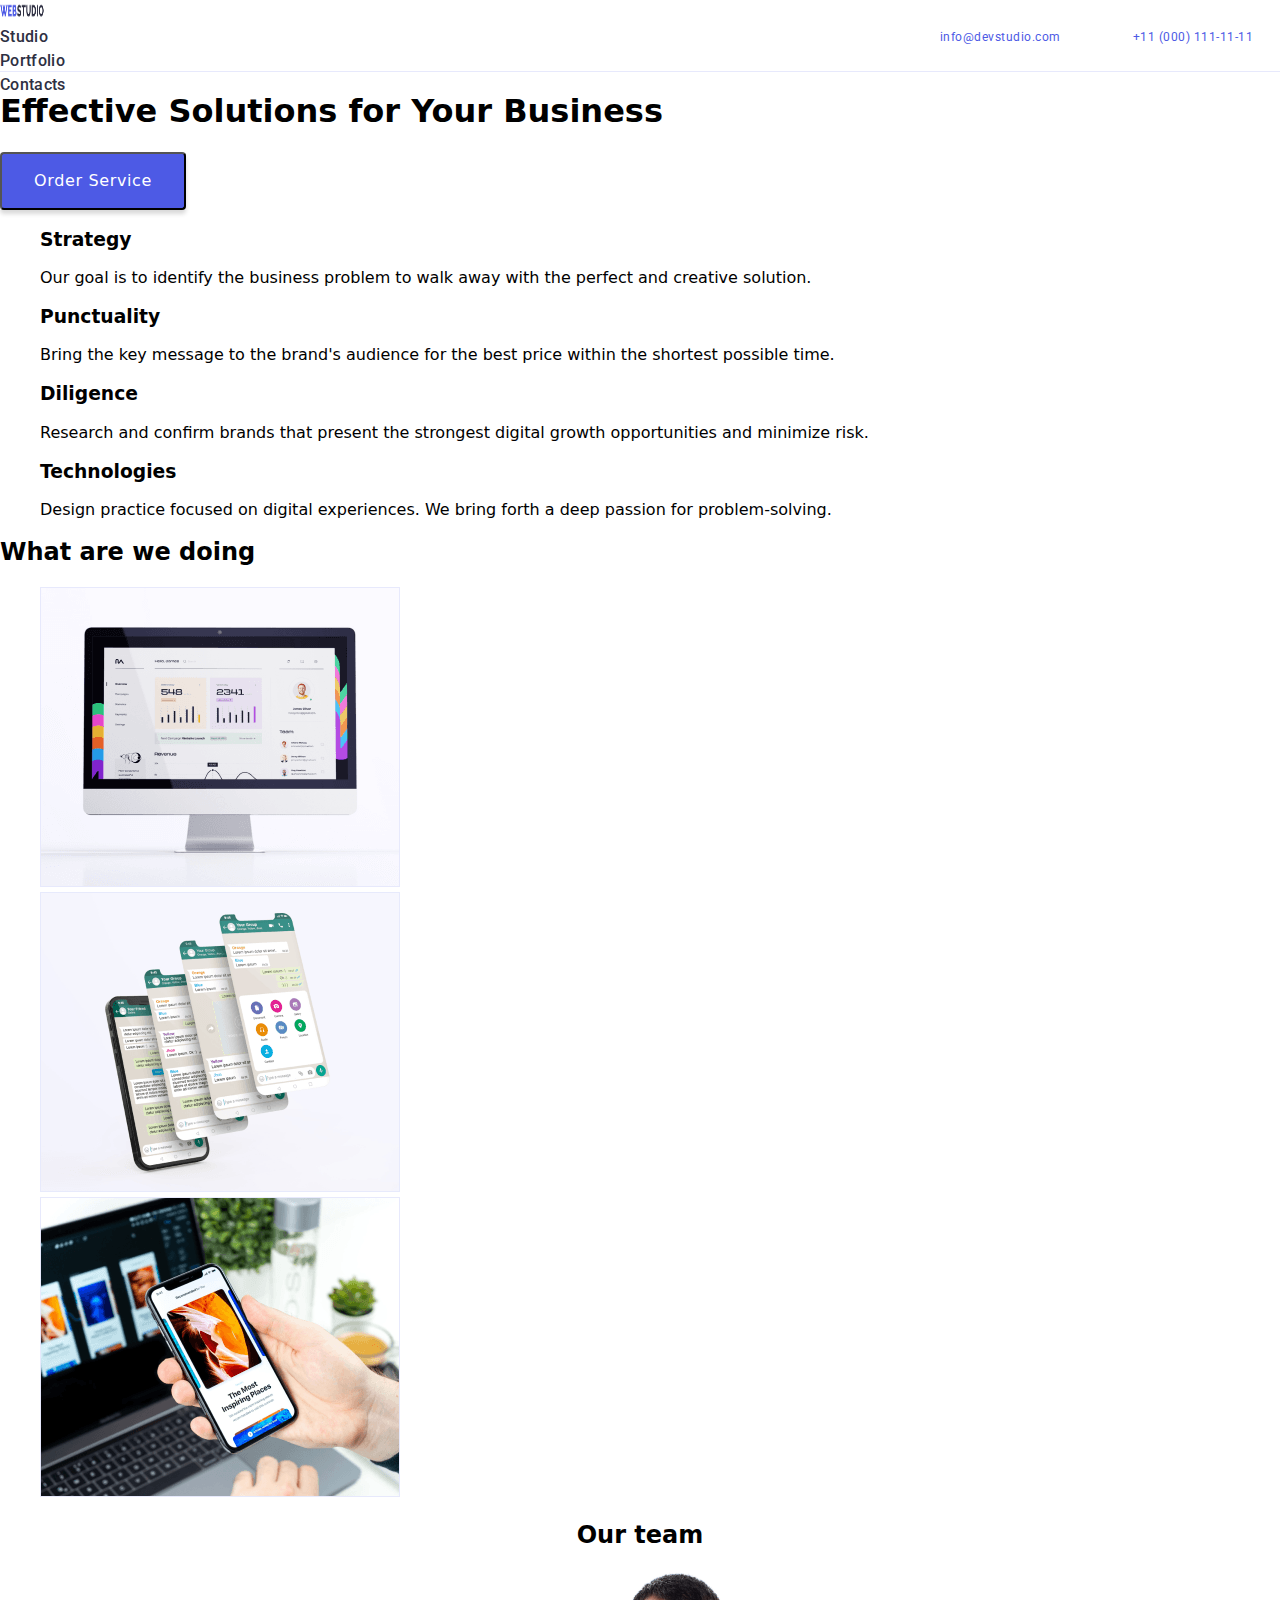
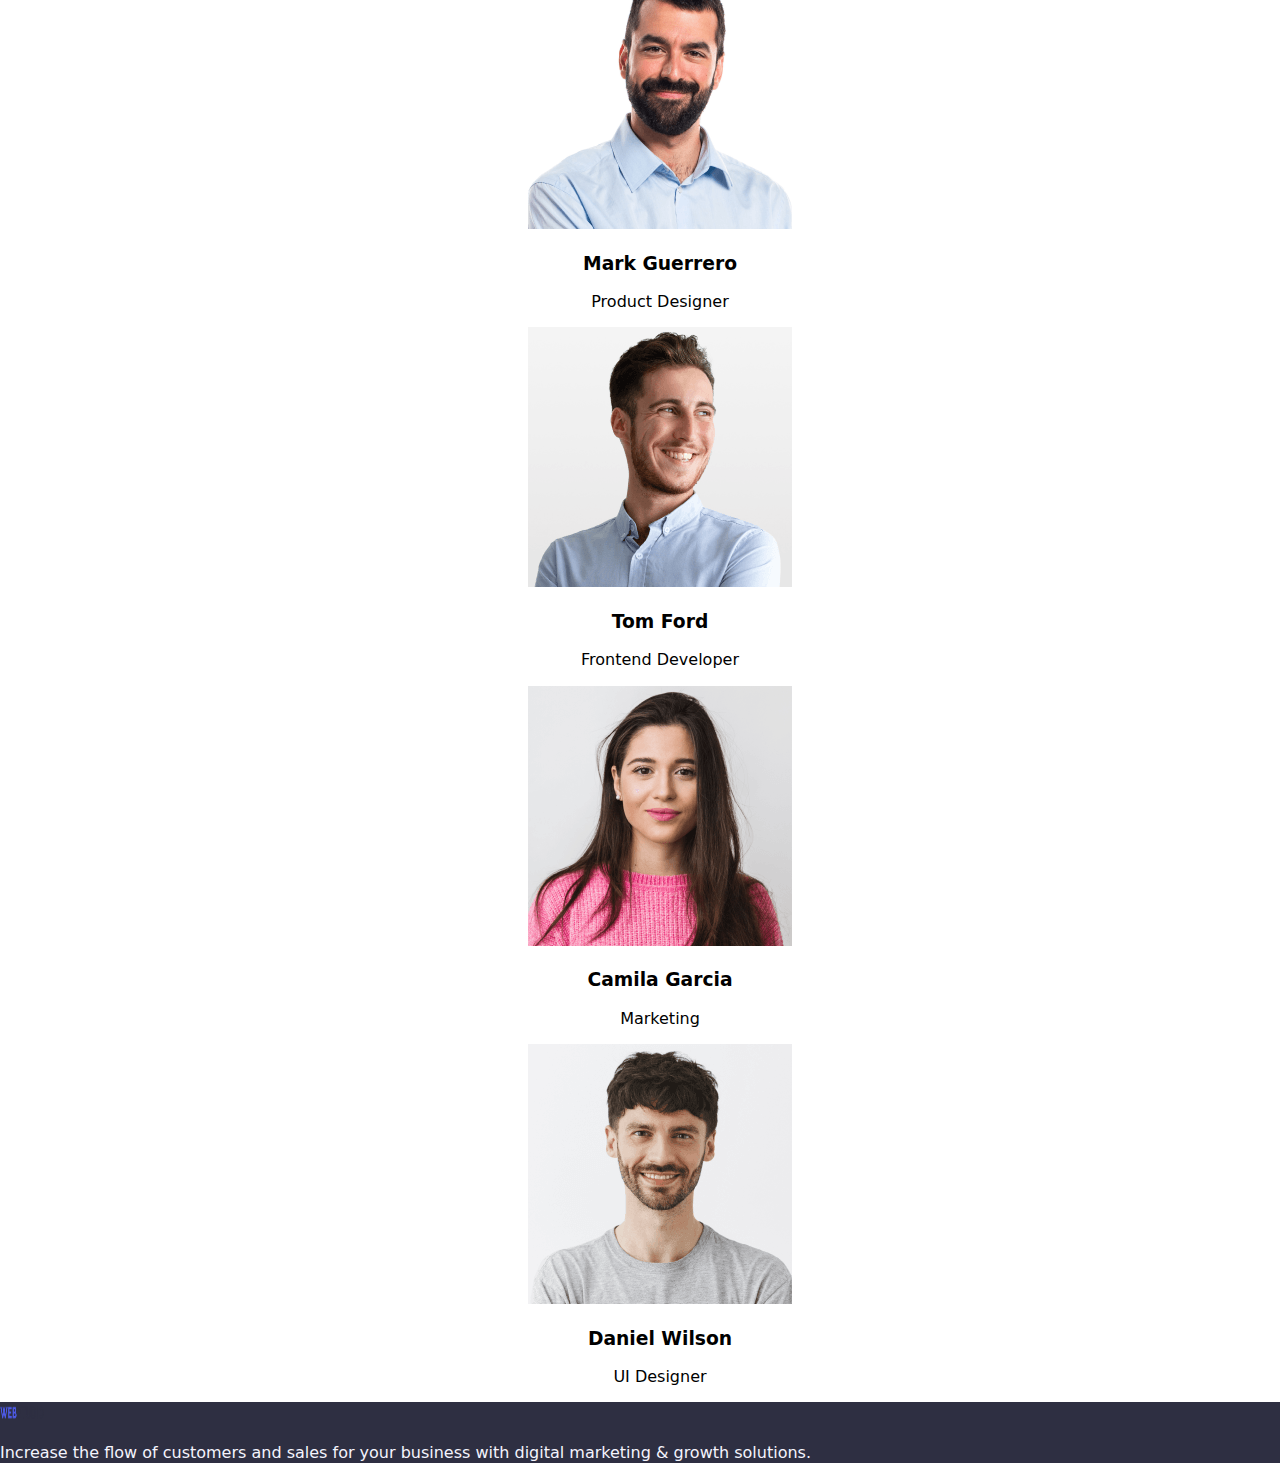
==== index.html @ c272e14b "initial commit" ====
<!DOCTYPE html>
<html lang="en">

<head>
    <meta charset="UTF-8" />
    <meta name="viewport" content="width=device-width, initial-scale=1.0" />
    <title>Web Studio</title>
    <!-- Fonts -->
    <link rel="preconnect" href="https://fonts.googleapis.com">
    <link rel="preconnect" href="https://fonts.gstatic.com" crossorigin>
    <link
        href="https://fonts.googleapis.com/css2?family=Raleway:ital,wght@0,100..900;1,100..900&family=Roboto:ital,wght@0,100;0,300;0,400;0,500;0,700;0,900;1,100;1,300;1,400;1,500;1,700;1,900&display=swap"
        rel="stylesheet">
    <!-- Styles -->
    <link rel="stylesheet" type="text/css"
        href=" https://cdnjs.cloudflare.com/ajax/libs/modern-normalize/2.0.0/modern-normalize.min.css">
    <link rel="stylesheet" href="./css/styles.css">
</head>

<body>
    <header>
        <nav>
            <a class="logo" href="./index.html"><img src="./images/logo/logo.jpg" width="44" height="21"
                    alt="WebStudio" /></a>
            <ui class="menu">
                <li><a href="#">Studio</a></li>
                <li><a href="./portfolio.html">Portfolio</a></li>
                <li><a href="#">Contacts</a></li>
            </ui>
        </nav>
        <address>
            <ul>
                <li><a href="mailto:info@devstudio.com">info@devstudio.com</a></li>
                <li><a href="tel:+11000111111">+11 (000) 111-11-11</a></li>
            </ul>
        </address>
    </header>

    <main>
        <section>
            <h1>Effective Solutions for Your Business</h1>
            <button type="button">Order Service</button>
        </section>

        <section>
            <h2 hidden>features</h2>
            <ul class="features-list">
                <li class="feature">
                    <h3>Strategy</h3>
                    <p>
                        Our goal is to identify the business problem to walk away with the
                        perfect and creative solution.
                    </p>
                </li>
                <li class="feature">
                    <h3>Punctuality</h3>
                    <p>
                        Bring the key message to the brand's audience for the best price
                        within the shortest possible time.
                    </p>
                </li>
                <li class="feature">
                    <h3>Diligence</h3>
                    <p>
                        Research and confirm brands that present the strongest digital
                        growth opportunities and minimize risk.
                    </p>
                </li>
                <li class="feature">
                    <h3>Technologies</h3>
                    <p>
                        Design practice focused on digital experiences. We bring forth a
                        deep passion for problem-solving.
                    </p>
                </li>
            </ul>
        </section>

        <section>
            <h2>What are we doing</h2>
            <ul>
                <li>
                    <a><img src="./images/what_we_do1.jpg" width="360" height="300" alt="Web dev" /></a>
                </li>
                <li>
                    <a><img src="./images/what_we_do2.jpg" width="360" height="300" alt="App support" /></a>
                </li>
                <li>
                    <a><img src="./images/what_we_do3.jpg" width="360" height="300" alt="Android app" /></a>
                </li>
            </ul>
        </section>

        <section class="team">
            <h2>Our team</h2>
            <ul>
                <li>
                    <a><img src="./images/team/team3.jpg" width="264" height="260" alt="Product Designer" /></a>
                    <h3>Mark Guerrero</h3>
                    <p>Product Designer</p>
                </li>
                <li>
                    <a><img src="./images/team/team2.jpg" width="264" height="260" alt="Frontend Developer" /></a>
                    <h3>Tom Ford</h3>
                    <p>Frontend Developer</p>
                </li>
                <li>
                    <a><img src="./images/team/team1.jpg" width="264" height="260" alt="Marketing" /></a>
                    <h3>Camila Garcia</h3>
                    <p>Marketing</p>
                </li>
                <li>
                    <a><img src="./images/team/team.jpg" width="264" height="260" alt="UI Designer" /></a>
                    <h3>Daniel Wilson</h3>
                    <p>UI Designer</p>
                </li>
            </ul>
        </section>
    </main>

    <footer>
        <a href="./index.html"><img src="./images/logo/logo.jpg" width="44" height="21" alt="WebStudio" /></a>
        <p>
            Increase the flow of customers and sales for your business with digital
            marketing & growth solutions.
        </p>
    </footer>
</body>

</html>
---- css/styles.css ----
@font-face {
    font-family: 'Roboto', 'Raleway';
    src: url('https://fonts.googleapis.com/css2?family=Raleway:ital,wght@0,100..900;1,100..900&family=Roboto:ital,wght@0,100;0,300;0,400;0,500;0,700;0,900;1,100;1,300;1,400;1,500;1,700;1,900&display=swap');
    font-style: normal;
    font-display: swap;
    font-weight: 400;
}

:root {
    --iris: #4d5ae5;
    --ocean: #404bbf;
    --navy-blue: #2e2f42;
    --green: #31d0aa;
    --slate: #434455;
    --light-slate: #8e8f99;
    --cornflower: #e7e9fc;
    --cloud: #f4f4fd;
    --navy-blue-modal: rgba(46, 47, 66, 0.4);
    --grey: rgba(46, 47, 66, 0.7);
    --white: #fff;
    --dairy: #fcfcfc;
    --normal: #9747FF;
    --primary-font: "Roboto", sans-serif;
    --logo-font: 'Raleway', sans-serif;
}

button {
    font-family: inherit;
    font-weight: 500;
    font-size: 16px;
    line-height: 140%;
    box-shadow: 0 4px 4px 0 rgba(0, 0, 0, 0.15);
    background: var(--iris);
    color: var(--white);
    cursor: pointer;
    border-radius: 4px;
    padding: 16px 32px;
    letter-spacing: 0.04em;
}

button:hover {
    box-shadow: 0 4px 4px 0 rgba(0, 0, 0, 0.15);
    background: var(--ocean);
}

header {
    box-sizing: border-box;
    border-bottom: 1px solid var(--cornflower);
    background: var(--white);
    width: 1440px;
    height: 72px;
}

.logo {
    font-family: var(--logo-font);
    font-weight: 800;
    font-size: 18px;
    line-height: 117%;
    letter-spacing: 0.03em;
    text-transform: uppercase;
    color: var(--iris);
}

.logo:hover {
    text-decoration: none;
}

header nav ul {
    width: 261px;
    height: 24px;
    font-family: var(--primary-font);
    font-weight: 500;
    font-size: 16px;
    line-height: 1.5;
    letter-spacing: 0.02em;
    color: var(--navy-blue);
}

header address ul li {
    color: var(--slate);
    font-family: var(--primary-font);
    font-size: 16px;
    font-weight: 400;
    line-height: 1.5;
    letter-spacing: 2%;
    text-align: left;
}

header address ul li:nth-child(1) {
    /* info@devstudio.com */
    position: absolute;
    width: 153px;
    height: 24px;
    left: 940px;
    right: 347px;
    top: 24px;
    bottom: 24px;
}

header address ul li:nth-child(2) {
    /* +11 (000) 111-11-11 */
    position: absolute;
    width: 151px;
    height: 24px;
    left: 1133px;
    right: 156px;
    top: 24px;
    bottom: 24px;
}

a {
    font-family: inherit;
    font-weight: 400;
    font-size: 12px;
    line-height: 133%;
    letter-spacing: 0.04em;
    text-decoration: none;
    text-decoration-skip-ink: none;
    color: var(--iris);
}

a:hover {
    text-decoration: underline;
}

a:active {
    font-family: inherit;
    font-weight: 500;
    font-size: 16px;
    line-height: 150%;
    letter-spacing: 0.02em;
    color: var(--ocean);
}

li {
    list-style-type: none;
}

.menu a {
    font-family: var(--primary-font);
    font-weight: 500;
    font-size: 16px;
    line-height: 150%;
    letter-spacing: 0.02em;
    color: var(--navy-blue);
    cursor: pointer;
}

.menu a:hover {
    text-decoration: none;
    font-family: inherit;
    font-weight: 500;
    font-size: 16px;
    line-height: 150%;
    letter-spacing: 0.02em;
    color: var(--ocean);
}

address {
    font-style: normal;
    cursor: pointer;
    font-weight: 400;
    font-size: 16px;
    line-height: 150%;
    letter-spacing: 0.02em;
    color: var(--slate);
}

address li:hover {
    color: var(--ocean);
}

address li:active {
    font-weight: 400;
}

.team {
    text-align: center;
}

.filter a {
    font-family: inherit;
    font-weight: 500;
    font-size: 16px;
    line-height: 150%;
    letter-spacing: 0.02em;
    color: var(--navy-blue);
    cursor: pointer;
}

.filter a:hover,
.filter a:active {
    color: var(--iris);
    text-decoration: none;
}

.li {
    color: var(--slate);
    font-weight: 400;
    font-size: 16px;
    line-height: 150%;
    letter-spacing: 0.02em;
}

footer {
    color: var(--cloud);
    background-color: var(--navy-blue)
}

footer p {
    color: var(--cloud);
}
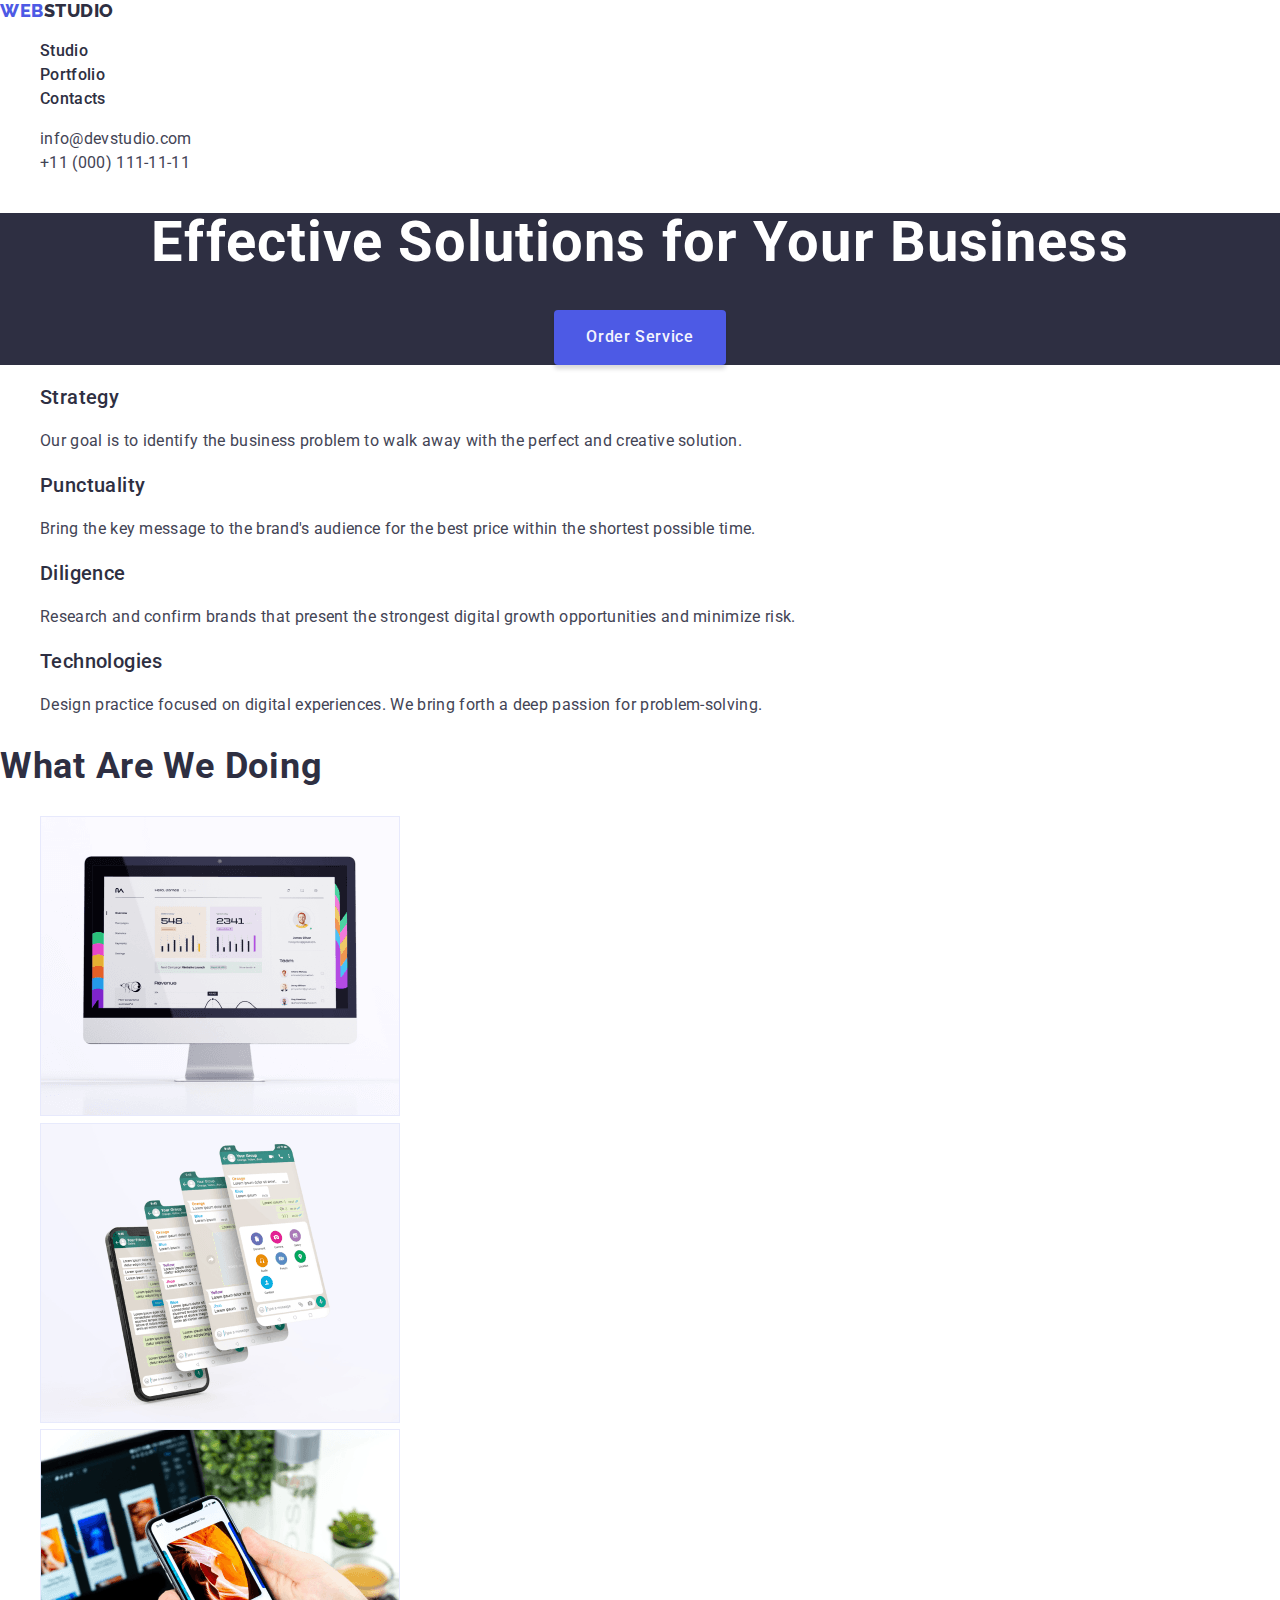
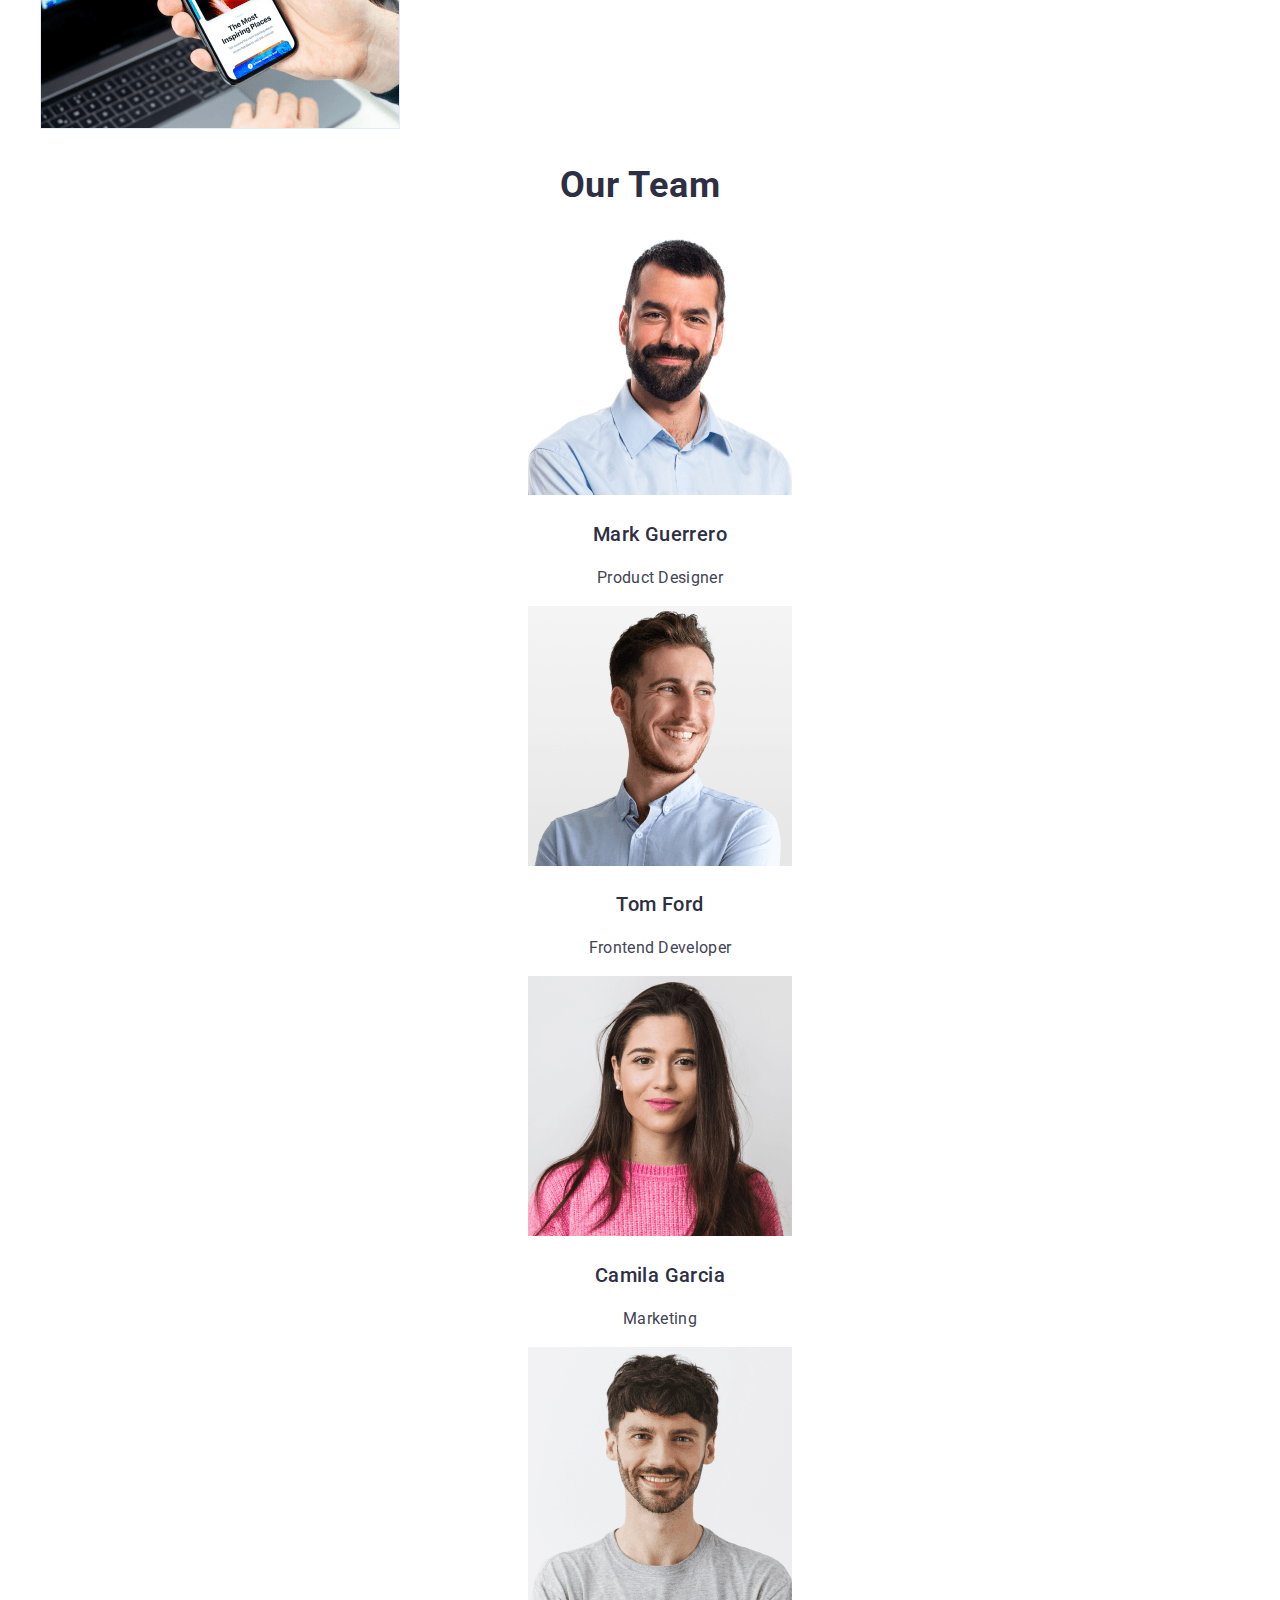
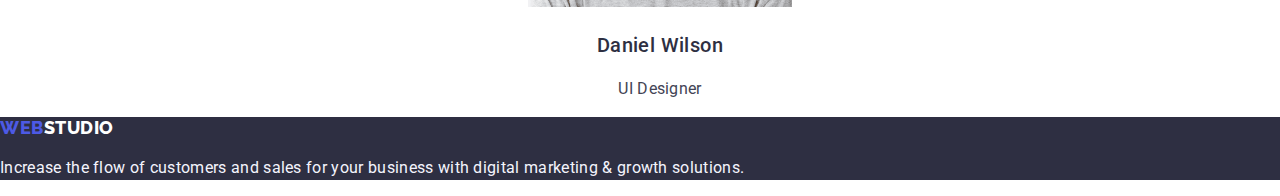
==== commit 75ebc2b9: "Applied changes based on comments" ====
--- a/index.html
+++ b/index.html
@@ -8,8 +8,7 @@
     <!-- Fonts -->
     <link rel="preconnect" href="https://fonts.googleapis.com">
     <link rel="preconnect" href="https://fonts.gstatic.com" crossorigin>
-    <link
-        href="https://fonts.googleapis.com/css2?family=Raleway:ital,wght@0,100..900;1,100..900&family=Roboto:ital,wght@0,100;0,300;0,400;0,500;0,700;0,900;1,100;1,300;1,400;1,500;1,700;1,900&display=swap"
+    <link href="https://fonts.googleapis.com/css2?family=Raleway:wght@800&family=Roboto:wght@400;500;700&display=swap"
         rel="stylesheet">
     <!-- Styles -->
     <link rel="stylesheet" type="text/css"
@@ -20,15 +19,14 @@
 <body>
     <header>
         <nav>
-            <a class="logo" href="./index.html"><img src="./images/logo/logo.jpg" width="44" height="21"
-                    alt="WebStudio" /></a>
-            <ui class="menu">
+            <a href="./index.html" class="logo" width="44" height="21" alt="WebStudio">WEB<span>STUDIO</span></a>
+            <ul class="menu">
                 <li><a href="#">Studio</a></li>
                 <li><a href="./portfolio.html">Portfolio</a></li>
                 <li><a href="#">Contacts</a></li>
-            </ui>
+            </ul>
         </nav>
-        <address>
+        <address class="contacts">
             <ul>
                 <li><a href="mailto:info@devstudio.com">info@devstudio.com</a></li>
                 <li><a href="tel:+11000111111">+11 (000) 111-11-11</a></li>
@@ -37,7 +35,7 @@
     </header>
 
     <main>
-        <section>
+        <section class="main-section">
             <h1>Effective Solutions for Your Business</h1>
             <button type="button">Order Service</button>
         </section>
@@ -119,7 +117,7 @@
     </main>
 
     <footer>
-        <a href="./index.html"><img src="./images/logo/logo.jpg" width="44" height="21" alt="WebStudio" /></a>
+        <a href="./index.html" class="logo" width="44" height="21" alt="WebStudio">WEB<span>STUDIO</span></a>
         <p>
             Increase the flow of customers and sales for your business with digital
             marketing & growth solutions.
--- a/css/styles.css
+++ b/css/styles.css
@@ -1,6 +1,6 @@
 @font-face {
     font-family: 'Roboto', 'Raleway';
-    src: url('https://fonts.googleapis.com/css2?family=Raleway:ital,wght@0,100..900;1,100..900&family=Roboto:ital,wght@0,100;0,300;0,400;0,500;0,700;0,900;1,100;1,300;1,400;1,500;1,700;1,900&display=swap');
+    src: url('https://fonts.googleapis.com/css2?family=Raleway:wght@800&family=Roboto:wght@400;500;700&display=swap');
     font-style: normal;
     font-display: swap;
     font-weight: 400;
@@ -24,33 +24,6 @@
     --logo-font: 'Raleway', sans-serif;
 }
 
-button {
-    font-family: inherit;
-    font-weight: 500;
-    font-size: 16px;
-    line-height: 140%;
-    box-shadow: 0 4px 4px 0 rgba(0, 0, 0, 0.15);
-    background: var(--iris);
-    color: var(--white);
-    cursor: pointer;
-    border-radius: 4px;
-    padding: 16px 32px;
-    letter-spacing: 0.04em;
-}
-
-button:hover {
-    box-shadow: 0 4px 4px 0 rgba(0, 0, 0, 0.15);
-    background: var(--ocean);
-}
-
-header {
-    box-sizing: border-box;
-    border-bottom: 1px solid var(--cornflower);
-    background: var(--white);
-    width: 1440px;
-    height: 72px;
-}
-
 .logo {
     font-family: var(--logo-font);
     font-weight: 800;
@@ -65,47 +38,123 @@
     text-decoration: none;
 }
 
-header nav ul {
-    width: 261px;
-    height: 24px;
+header .logo span {
+    color: var(--navy-blue);
+}
+
+footer .logo span {
+    color: var(--white);
+}
+
+.menu a {
     font-family: var(--primary-font);
     font-weight: 500;
     font-size: 16px;
-    line-height: 1.5;
-    letter-spacing: 0.02em;
-    color: var(--navy-blue);
-}
-
-header address ul li {
+    line-height: 150%;
+    letter-spacing: 0.02em;
+    color: var(--navy-blue);
+    cursor: pointer;
+}
+
+.menu a:hover,
+:focus {
+    color: var(--ocean);
+}
+
+.contacts ul li a {
     color: var(--slate);
+    font-style: normal;
     font-family: var(--primary-font);
-    font-size: 16px;
-    font-weight: 400;
-    line-height: 1.5;
-    letter-spacing: 2%;
-    text-align: left;
-}
-
-header address ul li:nth-child(1) {
-    /* info@devstudio.com */
+    font-weight: 400;
+    font-size: 16px;
+    line-height: 150%;
+    letter-spacing: 0.02em;
+    cursor: pointer;
+}
+
+.contacts ul li a:hover {
+    color: var(--ocean);
+}
+
+.contacts ul li a:active {
+    font-weight: 400;
+}
+
+.team {
+    text-align: center;
+}
+
+.filter a {
+    font-family: inherit;
+    font-weight: 500;
+    font-size: 16px;
+    line-height: 150%;
+    letter-spacing: 0.02em;
+    /* color: var(--navy-blue); */
+    cursor: pointer;
+}
+
+.filter a:hover,
+.filter a:active {
+    color: var(--iris);
+    text-decoration: none;
+}
+
+.portfolio-hidden {
     position: absolute;
-    width: 153px;
-    height: 24px;
-    left: 940px;
-    right: 347px;
-    top: 24px;
-    bottom: 24px;
-}
-
-header address ul li:nth-child(2) {
-    /* +11 (000) 111-11-11 */
-    position: absolute;
-    width: 151px;
-    height: 24px;
-    left: 1133px;
-    right: 156px;
-    top: 24px;
-    bottom: 24px;
+    width: 1px;
+    height: 1px;
+    margin: -1px;
+    border: 0;
+    padding: 0;
+    white-space: nowrap;
+    clip-path: inset(100%);
+    clip: rect(0 0 0 0);
+    overflow: hidden;
+}
+
+.main-section {
+    background-color: var(--navy-blue);
+    text-align: center;
+}
+
+.main-section h1 {
+    color: var(--white);
+}
+
+.main-section button {
+    color: var(--cloud);
+    background-color: var(--ocean);
+    box-shadow: 0 4px 4px 0 rgba(0, 0, 0, 0.15);
+    background: var(--iris);
+    border: 0px;
+}
+
+.main-section button:hover {
+    color: var(--ocean);
+    background-color: var(--cloud);
+    box-shadow: 0 4px 4px 0 rgba(0, 0, 0, 0.15);
+}
+
+button {
+    font-family: inherit;
+    font-weight: 500;
+    font-size: 16px;
+    line-height: 140%;
+    box-shadow: 0 4px 4px 0 rgba(0, 0, 0, 0.15);
+    background: var(--cloud);
+    color: var(--iris);
+    cursor: pointer;
+    border-radius: 4px;
+    padding: 16px 32px;
+    letter-spacing: 0.04em;
+}
+
+button:hover,
+:focus {
+    box-shadow: 0 4px 4px 0 rgba(0, 0, 0, 0.15);
+    background: var(--ocean);
+    color: var(--cornflower);
 }
 
 a {
@@ -119,10 +168,6 @@
     color: var(--iris);
 }
 
-a:hover {
-    text-decoration: underline;
-}
-
 a:active {
     font-family: inherit;
     font-weight: 500;
@@ -136,70 +181,50 @@
     list-style-type: none;
 }
 
-.menu a {
+h1 {
+    font-family: var(--title-font);
+    font-weight: 700;
+    font-size: 56px;
+    line-height: 107%;
+    letter-spacing: 0.02em;
+    color: var(--navy-blue);
+}
+
+h2 {
+    font-family: var(--title-font);
+    font-weight: 700;
+    font-size: 36px;
+    line-height: 111%;
+    letter-spacing: 0.02em;
+    text-transform: capitalize;
+    /* text-align: center; */
+    color: var(--navy-blue);
+}
+
+h3 {
+    font-family: var(--title-font);
+    font-weight: 500;
+    font-size: 20px;
+    line-height: 120%;
+    letter-spacing: 0.02em;
+    color: var(--navy-blue);
+}
+
+body {
     font-family: var(--primary-font);
     font-weight: 500;
     font-size: 16px;
-    line-height: 150%;
-    letter-spacing: 0.02em;
-    color: var(--navy-blue);
-    cursor: pointer;
-}
-
-.menu a:hover {
-    text-decoration: none;
-    font-family: inherit;
-    font-weight: 500;
-    font-size: 16px;
-    line-height: 150%;
-    letter-spacing: 0.02em;
-    color: var(--ocean);
-}
-
-address {
-    font-style: normal;
-    cursor: pointer;
+    line-height: 140%;
+    color: var(--navy-blue);
+}
+
+p {
+    font-family: inherit;
     font-weight: 400;
     font-size: 16px;
     line-height: 150%;
     letter-spacing: 0.02em;
     color: var(--slate);
-}
-
-address li:hover {
-    color: var(--ocean);
-}
-
-address li:active {
-    font-weight: 400;
-}
-
-.team {
-    text-align: center;
-}
-
-.filter a {
-    font-family: inherit;
-    font-weight: 500;
-    font-size: 16px;
-    line-height: 150%;
-    letter-spacing: 0.02em;
-    color: var(--navy-blue);
-    cursor: pointer;
-}
-
-.filter a:hover,
-.filter a:active {
-    color: var(--iris);
-    text-decoration: none;
-}
-
-.li {
-    color: var(--slate);
-    font-weight: 400;
-    font-size: 16px;
-    line-height: 150%;
-    letter-spacing: 0.02em;
 }
 
 footer {
